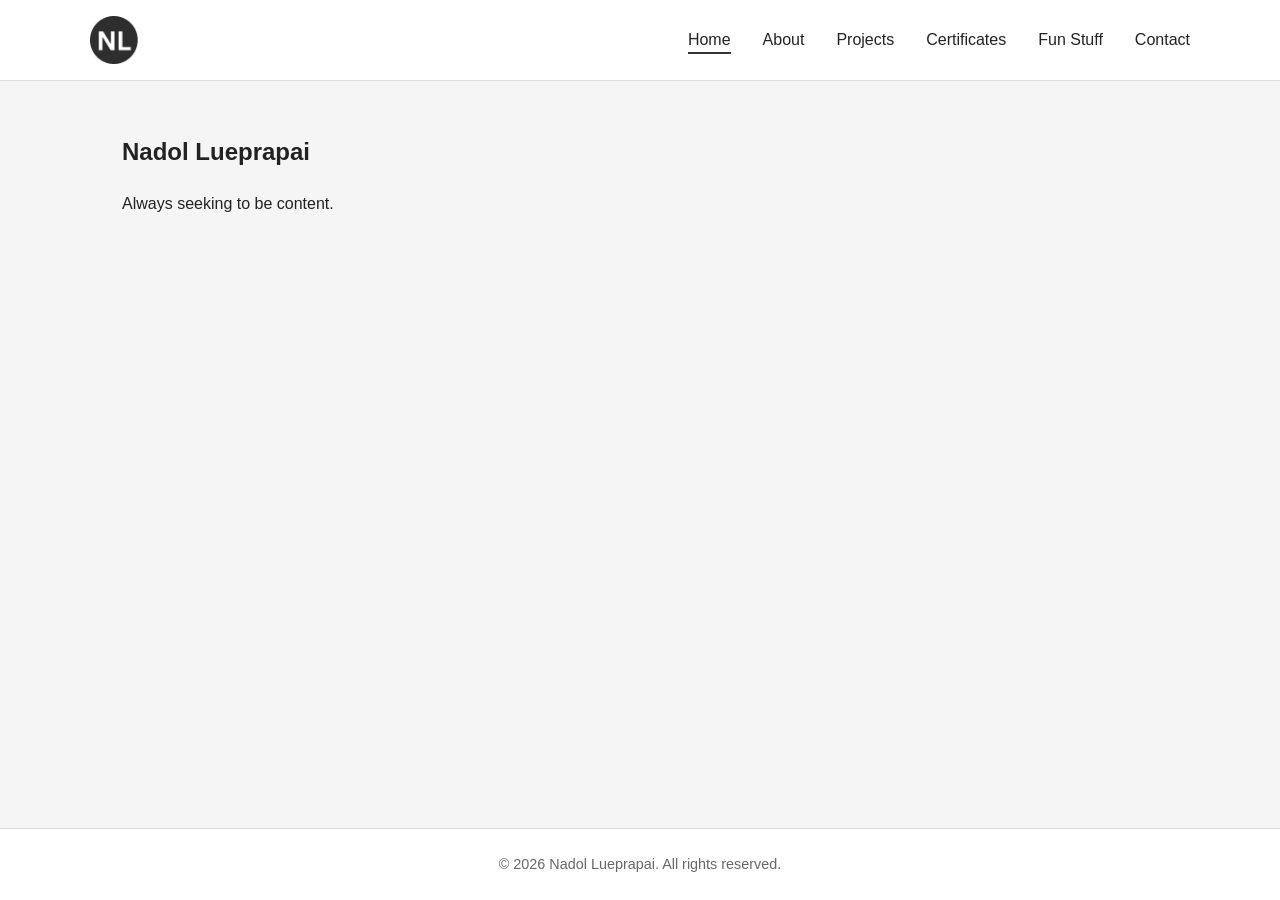
==== index.html @ 52b09a8c "Minor changes." ====
<!DOCTYPE html>
<html lang="en">

<head>
    <meta charset="UTF-8">
    <meta name="viewport" content="width=device-width, initial-scale=1.0">
    <title>Nadol Lueprapai | Portfolio</title>
    <link rel="stylesheet" href="css/styles.css">
</head>

<body>
    <header>
        <nav class="navbar">
            <div class="nav-container">
                <div class="logo">
                    <a href="index.html">
                        <img src="assets/images/logo.png" alt="Nadol Lueprapai Logo">
                    </a>
                </div>

                <ul class="nav-links">
                    <li><a href="index.html" class="active">Home</a></li>
                    <li><a href="about.html">About</a></li>
                    <li><a href="projects.html">Projects</a></li>
                    <li><a href="certificates.html">Certificates</a></li>
                    <li><a href="fun.html">Fun Stuff</a></li>
                    <li><a href="contact.html">Contact</a></li>
                </ul>
            </div>
        </nav>
    </header>

    <main>
        <section class="hero">
            <h1>Nadol Lueprapai</h1>
            <p>Always seeking to be content.</p>
        </section>
    </main>

    <footer>
        <p>&copy; 2026 Nadol Lueprapai. All rights reserved.</p>
    </footer>

    <script src="js/main.js"></script>
</body>

</html>
---- css/styles.css ----
:root {
    --background: #f5f5f5;
    --surface: #ffffff;

    --text: #222222;
    --accent: #333333;
    --text-muted: #676767;

    --border: #dddddd;
    --shadow: 0 2px 5px rgba(0, 0, 0, 0.08);

    --radius: 6px;

    --font-family: Arial, Helvetica, sans-serif;

    --content-width: 1100px;
    --logo-height: 48px;

    --main-padding: 2rem;
    --card-padding: 2rem;
    --navbar-padding: 1rem 2rem;
}

html {
    scroll-behavior: smooth;
}

body {
    margin: 0;
    background: var(--background);
    color: var(--text);
    font-family: var(--font-family);
    line-height: 1.6;

    min-height: 100vh;
    display: flex;
    flex-direction: column;
}

img {
    display: block;
    max-width: 100%;
}

.navbar {
    background: var(--surface);
    border-bottom: 1px solid var(--border);
}

.nav-container {
    max-width: var(--content-width);
    margin: 0 auto;

    display: flex;
    justify-content: space-between;
    align-items: center;

    padding: var(--navbar-padding);
}

.logo {
    flex-shrink: 0;
}

.logo a {
    display: flex;
    align-items: center;
    text-decoration: none;
}

.logo img {
    height: var(--logo-height);
    width: auto;
}

.nav-links {
    display: flex;
    align-items: center;
    gap: 2rem;

    margin: 0;
    padding: 0;

    list-style: none;
}

.nav-links a {
    color: var(--text);
    text-decoration: none;
    font-weight: 500;

    transition: color 0.2s ease;
}

.nav-links a:hover {
    color: var(--accent);
}

.active {
    color: var(--accent);
    font-weight: 700;
    border-bottom: 2px solid var(--accent);
    padding-bottom: 0.25rem;
}

main {
    flex: 1;

    width: 100%;
    max-width: var(--content-width);

    margin: 0 auto;
    padding: var(--main-padding);

    box-sizing: border-box;
}

.card {
    background: var(--surface);
    border: 1px solid var(--border);
    border-radius: var(--radius);
    padding: var(--card-padding);
    box-shadow: var(--shadow);
}

footer {
    border-top: 1px solid var(--border);
    background: var(--surface);

    padding: 1.5rem 2rem;

    text-align: center;
}

footer p {
    margin: 0;
    color: var(--text-muted);
    font-size: 0.9rem;
}
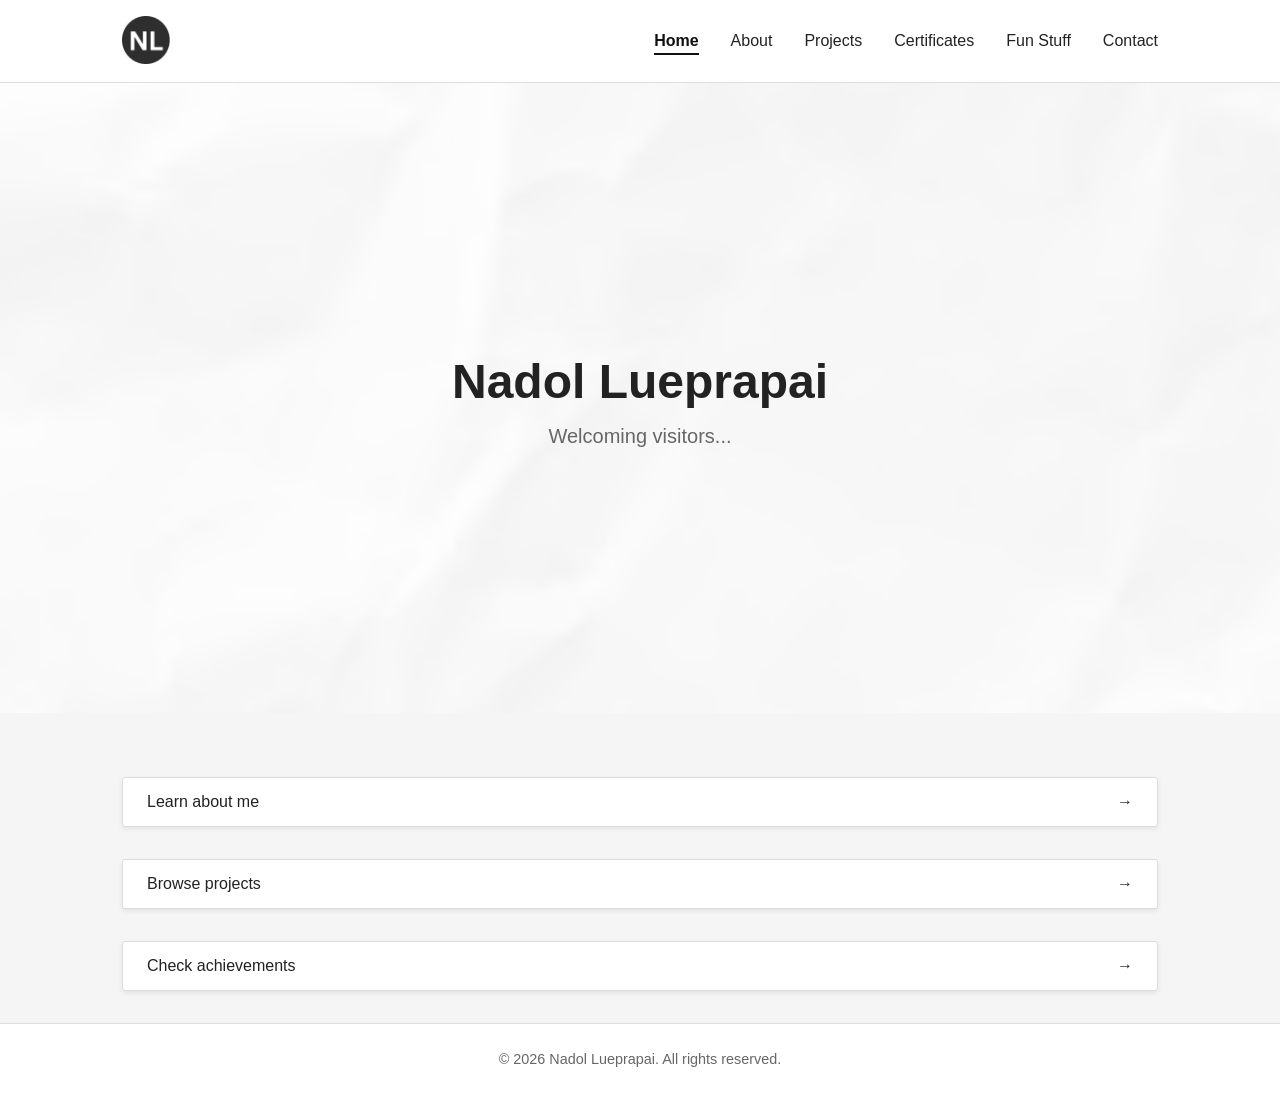
==== commit 0192f017: "Overhaul 07/13/2026" ====
--- a/index.html
+++ b/index.html
@@ -5,7 +5,10 @@
     <meta charset="UTF-8">
     <meta name="viewport" content="width=device-width, initial-scale=1.0">
     <title>Nadol Lueprapai | Portfolio</title>
-    <link rel="stylesheet" href="css/styles.css">
+    <link rel="stylesheet" href="css/globals.css">
+    <link rel="stylesheet" href="css/navbar.css">
+    <link rel="stylesheet" href="css/home.css">
+    <link rel="stylesheet" href="css/footer.css">
 </head>
 
 <body>
@@ -30,10 +33,30 @@
         </nav>
     </header>
 
+    <section class="hero">
+        <div class="hero-background"></div>
+        <div class="hero-content">
+            <h1>Nadol Lueprapai</h1>
+            <p id="tagline">Welcoming visitors...</p>
+        </div>
+    </section>
+
     <main>
-        <section class="hero">
-            <h1>Nadol Lueprapai</h1>
-            <p>Always seeking to be content.</p>
+        <section class="home-links">
+            <a href="about.html">
+                <span>Learn about me</span>
+                <span>→</span>
+            </a>
+
+            <a href="projects.html">
+                <span>Browse projects</span>
+                <span>→</span>
+            </a>
+
+            <a href="certificates.html">
+                <span>Check achievements</span>
+                <span>→</span>
+            </a>
         </section>
     </main>
 
@@ -41,7 +64,8 @@
         <p>&copy; 2026 Nadol Lueprapai. All rights reserved.</p>
     </footer>
 
-    <script src="js/main.js"></script>
+    <script src="js/main.js" defer></script>
+    <script src="js/home.js" defer></script>
 </body>
 
 </html>
--- a/css/globals.css
+++ b/css/globals.css
@@ -0,0 +1,94 @@
+*,
+*::before,
+*::after {
+    box-sizing: border-box;
+    margin: 0;
+    padding: 0;
+}
+
+:root {
+    /* Colors */
+    --background: #f5f5f5;
+    --surface: #ffffff;
+
+    --text: #222222;
+    --accent: #111111;
+    --text-muted: #676767;
+
+    --border: #dddddd;
+    --shadow: 0 2px 5px rgba(0, 0, 0, 0.08);
+    --shadow-hover: 0 4px 10px rgba(0, 0, 0, 0.12);
+
+    /* Shape */
+    --radius: 3px;
+
+    /* Typography */
+    --font-family: Arial, Helvetica, sans-serif;
+
+    /* Layout */
+    --content-width: 1100px;
+
+    --main-padding: 2rem;
+}
+
+html {
+    scroll-behavior: smooth;
+    font-size: 16px;
+}
+
+body {
+    background: var(--background);
+    color: var(--text);
+
+    font-family: var(--font-family);
+    line-height: 1.6;
+
+    min-height: 100vh;
+
+    display: flex;
+    flex-direction: column;
+}
+
+img {
+    display: block;
+    max-width: 100%;
+}
+
+main {
+    flex: 1;
+
+    width: 100%;
+    max-width: var(--content-width);
+
+    margin: 0 auto;
+    padding: var(--main-padding);
+}
+
+
+/* Links */
+
+a {
+    color: inherit;
+    text-decoration: none;
+
+    line-height: 1;
+
+    border-bottom: 2px solid transparent;
+
+    transition:
+        color 0.2s ease,
+        opacity 0.2s ease,
+        border-color 0.2s ease;
+}
+
+a:hover {
+    color: var(--accent);
+    opacity: 0.7;
+    border-color: var(--accent);
+}
+
+@media (max-width: 700px) {
+    main {
+        padding: 1rem;
+    }
+}
--- a/css/navbar.css
+++ b/css/navbar.css
@@ -0,0 +1,102 @@
+/* =========================
+   Navbar
+========================= */
+
+.navbar {
+    background: var(--surface);
+
+    border-bottom: 1px solid var(--border);
+}
+
+
+.nav-container {
+    --logo-height: 48px;
+    --navbar-padding: 1rem 2rem;
+
+    width: 100%;
+    max-width: var(--content-width);
+
+    margin: 0 auto;
+    padding: var(--navbar-padding);
+
+    display: flex;
+    justify-content: space-between;
+    align-items: center;
+}
+
+
+/* =========================
+   Logo
+========================= */
+
+.logo {
+    flex-shrink: 0;
+}
+
+.logo a {
+    display: flex;
+    align-items: center;
+}
+
+.logo img {
+    height: var(--logo-height);
+    width: auto;
+}
+
+
+/* =========================
+   Navigation Links
+========================= */
+
+.nav-links {
+    display: flex;
+    align-items: center;
+
+    gap: 2rem;
+
+    list-style: none;
+}
+
+
+.nav-links a {
+    color: var(--text);
+
+    font-weight: 500;
+
+    border-bottom: 2px solid transparent;
+}
+
+
+/* Active Page */
+
+.nav-links .active {
+    color: var(--accent);
+
+    font-weight: 700;
+
+    border-bottom-color: var(--accent);
+
+    padding-bottom: 0.25rem;
+}
+
+
+/* =========================
+   Mobile
+========================= */
+
+@media (max-width: 700px) {
+
+    .nav-container {
+        flex-direction: column;
+
+        gap: 1rem;
+    }
+
+    .nav-links {
+        flex-wrap: wrap;
+
+        justify-content: center;
+
+        gap: 1rem;
+    }
+}
--- a/css/home.css
+++ b/css/home.css
@@ -0,0 +1,102 @@
+.hero {
+    position: relative;
+    min-height: 70vh;
+
+    display: flex;
+    justify-content: center;
+    align-items: center;
+
+    text-align: center;
+    overflow: hidden;
+}
+
+.hero-background {
+    position: absolute;
+
+    inset: 0;
+
+    width: 200%;
+    height: 100%;
+
+    background-image: url("../assets/images/paper.jpg");
+    background-size: cover;
+    background-position: center;
+
+    animation: move-background 20s linear infinite;
+
+    z-index: -1;
+}
+
+.hero-content {
+    position: relative;
+}
+
+.hero h1 {
+    font-size: 3rem;
+}
+
+.hero p {
+    color: var(--text-muted);
+    font-size: 1.25rem;
+    transition: opacity 0.3s ease;
+}
+
+@keyframes move-background {
+    from {
+        transform: translateX(0);
+    }
+
+    to {
+        transform: translateX(-50%);
+    }
+}
+
+.hero-background::after {
+    content: "";
+
+    position: absolute;
+    inset: 0;
+
+    background: rgba(255, 255, 255, 0.75);
+}
+
+.home-links {
+    display: flex;
+    justify-content: center;
+    flex-direction: column;
+    gap: 2rem;
+
+    margin-top: 2rem;
+}
+
+.home-links a {
+    display: flex;
+    align-items: center;
+    justify-content: space-between;
+
+    min-width: 220px;
+
+    padding: 1rem 1.5rem;
+
+    background: var(--surface);
+    border: 1px solid var(--border);
+    border-radius: var(--radius);
+
+    box-shadow: var(--shadow);
+
+    transition:
+        transform 0.2s ease,
+        box-shadow 0.2s ease,
+        border-color 0.2s ease;
+}
+
+.home-links a:hover {
+    transform: translateY(-3px);
+    box-shadow: var(--shadow-hover);
+}
+
+@media (max-width: 700px) {
+    .hero h1 {
+        font-size: 2.25rem;
+    }
+}
--- a/css/footer.css
+++ b/css/footer.css
@@ -0,0 +1,19 @@
+/* =========================
+   Footer
+========================= */
+
+footer {
+    background: var(--surface);
+
+    border-top: 1px solid var(--border);
+
+    padding: 1.5rem 2rem;
+
+    text-align: center;
+}
+
+footer p {
+    color: var(--text-muted);
+
+    font-size: 0.9rem;
+}
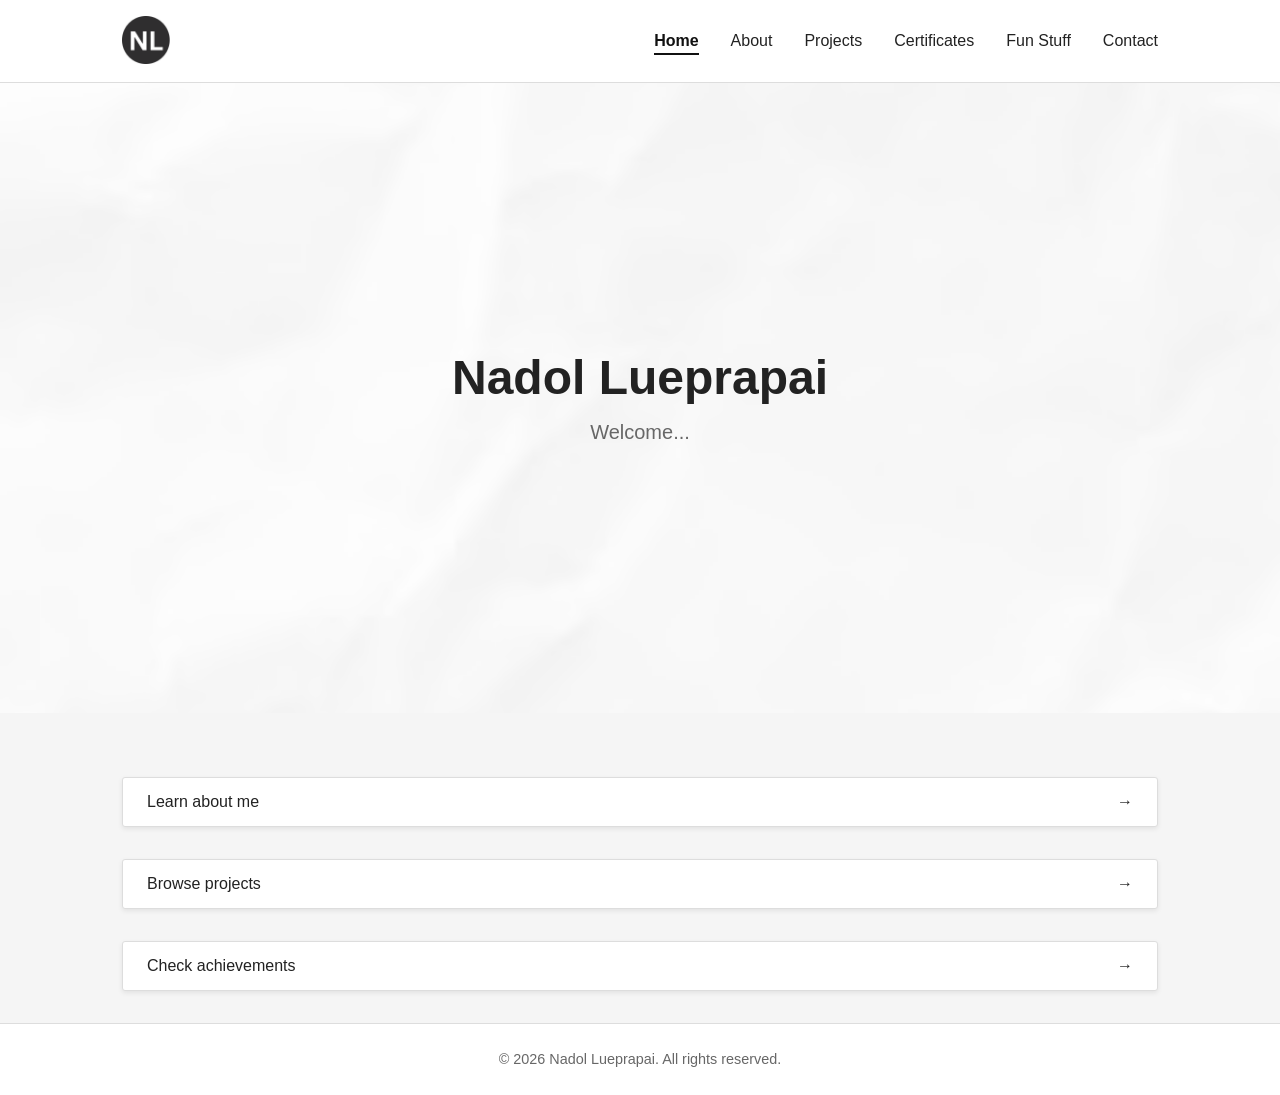
==== commit 6f986c63: "Tagline overhaul." ====
--- a/index.html
+++ b/index.html
@@ -37,7 +37,14 @@
         <div class="hero-background"></div>
         <div class="hero-content">
             <h1>Nadol Lueprapai</h1>
-            <p id="tagline">Welcoming visitors...</p>
+            <div class="tagline-container">
+                <p id="tagline-a" class="tagline active">
+                    Welcome...
+                </p>
+
+                <p id="tagline-b" class="tagline">
+                </p>
+            </div>
         </div>
     </section>
 
--- a/css/home.css
+++ b/css/home.css
@@ -38,7 +38,10 @@
 .hero p {
     color: var(--text-muted);
     font-size: 1.25rem;
+
     transition: opacity 0.3s ease;
+
+    will-change: opacity;
 }
 
 @keyframes move-background {
@@ -58,6 +61,30 @@
     inset: 0;
 
     background: rgba(255, 255, 255, 0.75);
+}
+
+.tagline-container {
+    position: relative;
+
+    width: 100%;
+    min-height: 2.5em;
+}
+
+.tagline {
+    position: absolute;
+
+    width: 100%;
+
+    left: 0;
+    top: 0;
+
+    opacity: 0;
+
+    transition: opacity 0.3s ease;
+}
+
+.tagline.active {
+    opacity: 1;
 }
 
 .home-links {
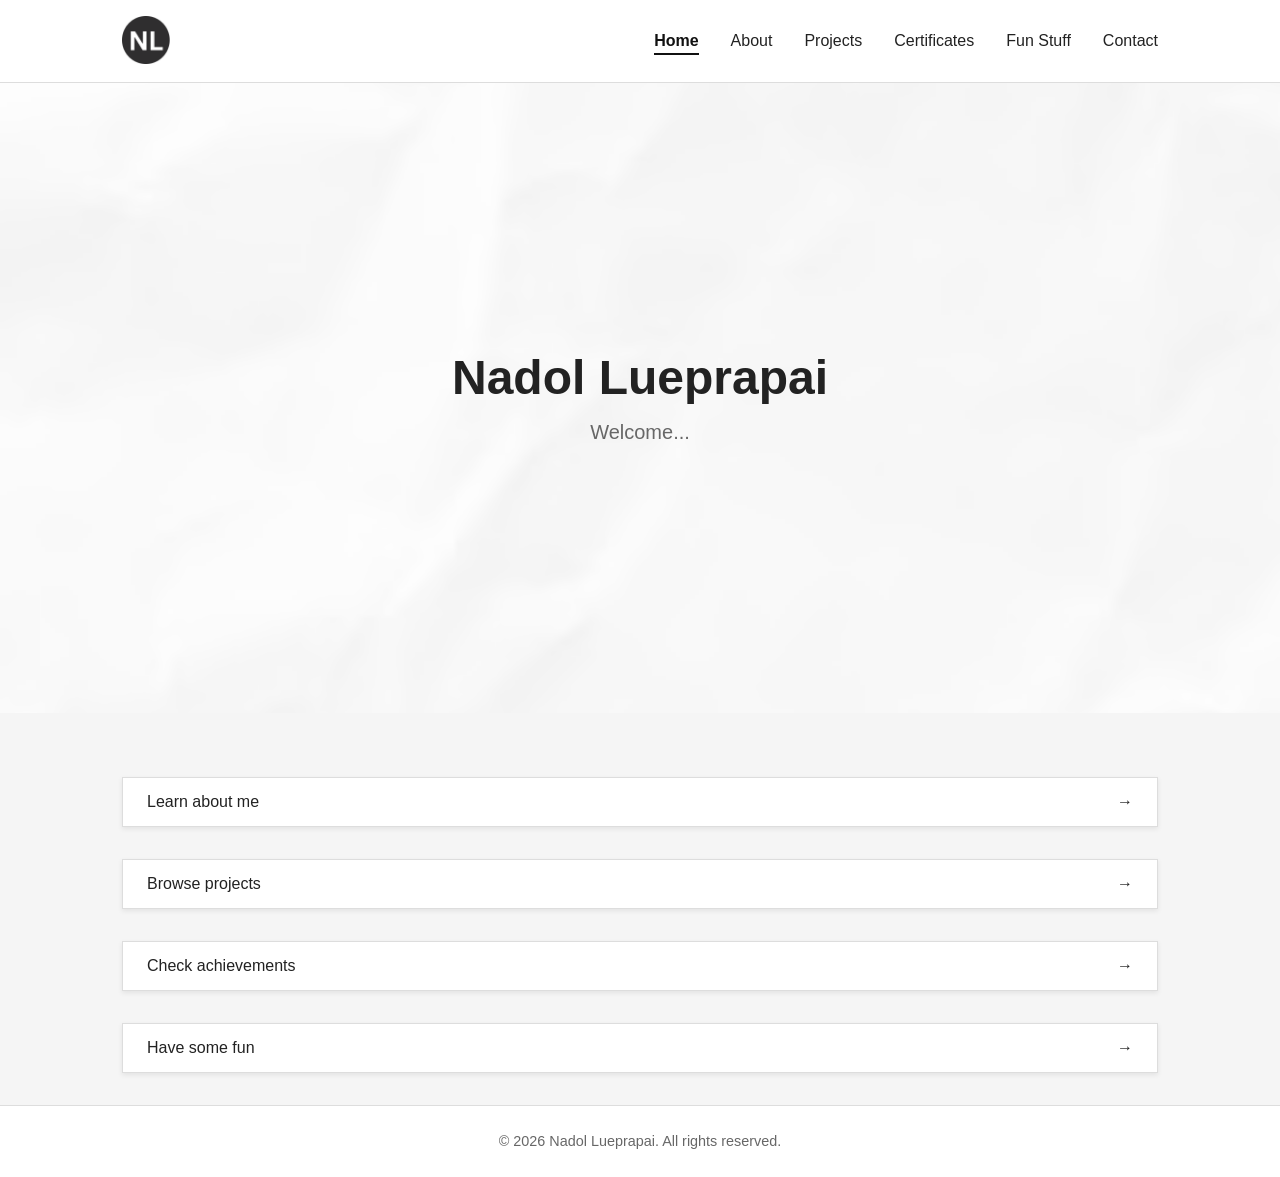
==== commit e9084689: "Added certificates." ====
--- a/index.html
+++ b/index.html
@@ -64,6 +64,11 @@
                 <span>Check achievements</span>
                 <span>→</span>
             </a>
+
+            <a href="fun.html">
+                <span>Have some fun</span>
+                <span>→</span>
+            </a>
         </section>
     </main>
 
--- a/css/globals.css
+++ b/css/globals.css
@@ -20,7 +20,7 @@
     --shadow-hover: 0 4px 10px rgba(0, 0, 0, 0.12);
 
     /* Shape */
-    --radius: 3px;
+    --radius: 0px;
 
     /* Typography */
     --font-family: Arial, Helvetica, sans-serif;
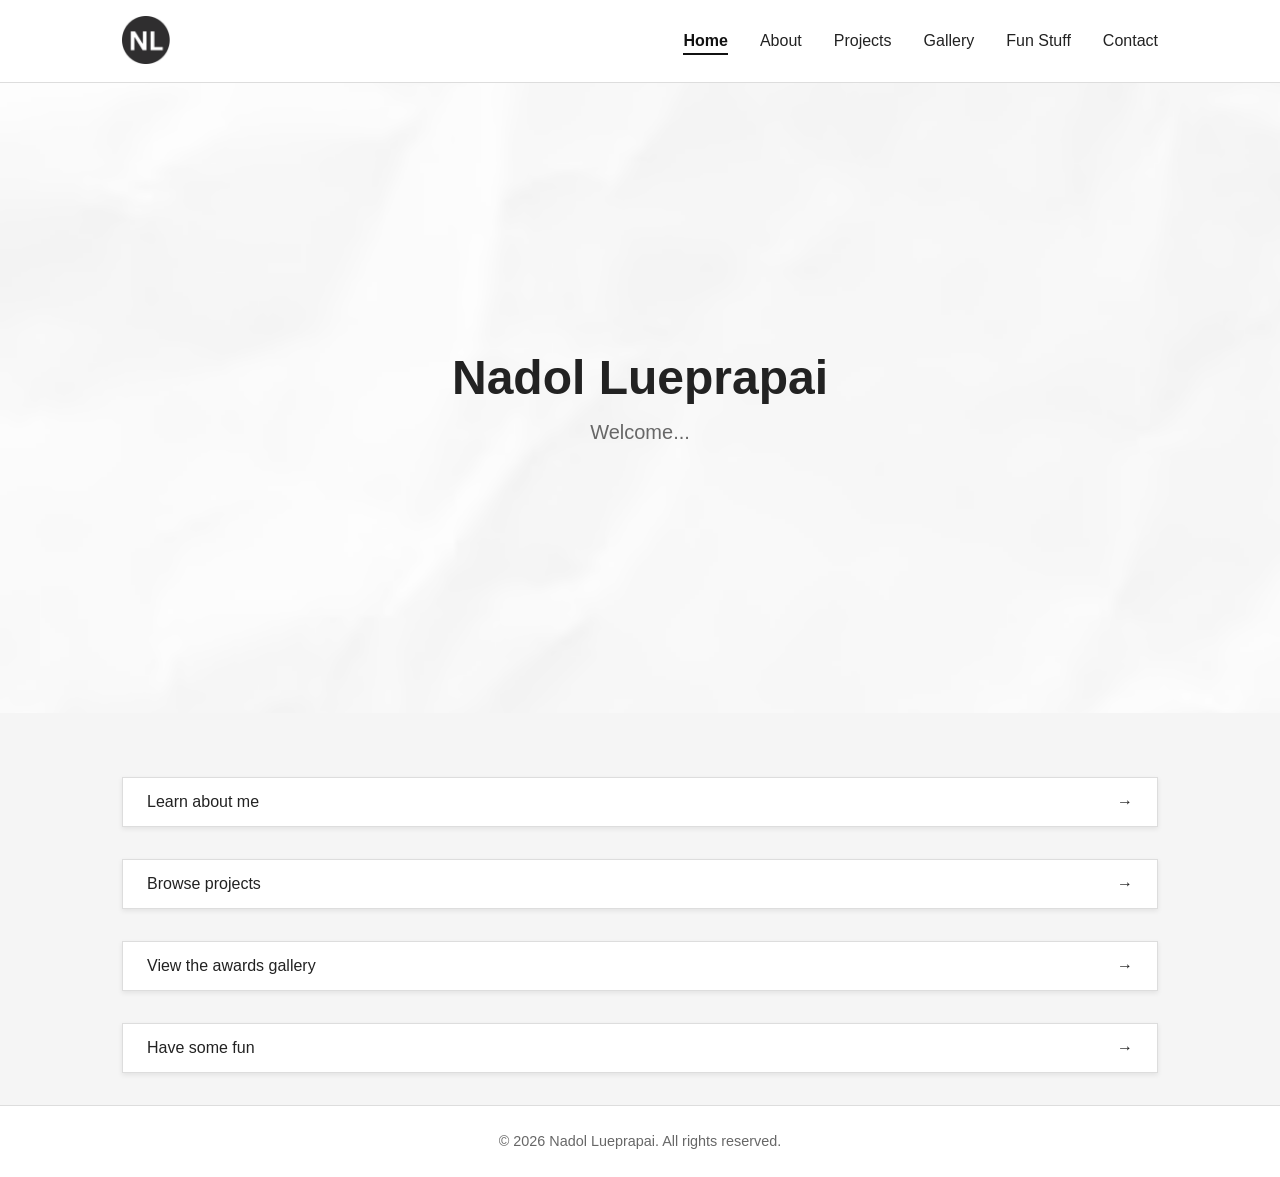
==== commit 2991a1be: "Added About page and renamed Certificates to gallery." ====
--- a/index.html
+++ b/index.html
@@ -4,7 +4,7 @@
 <head>
     <meta charset="UTF-8">
     <meta name="viewport" content="width=device-width, initial-scale=1.0">
-    <title>Nadol Lueprapai | Portfolio</title>
+    <title>Portfolio | Nadol Lueprapai</title>
     <link rel="stylesheet" href="css/globals.css">
     <link rel="stylesheet" href="css/navbar.css">
     <link rel="stylesheet" href="css/home.css">
@@ -25,7 +25,7 @@
                     <li><a href="index.html" class="active">Home</a></li>
                     <li><a href="about.html">About</a></li>
                     <li><a href="projects.html">Projects</a></li>
-                    <li><a href="certificates.html">Certificates</a></li>
+                    <li><a href="gallery.html">Gallery</a></li>
                     <li><a href="fun.html">Fun Stuff</a></li>
                     <li><a href="contact.html">Contact</a></li>
                 </ul>
@@ -60,8 +60,8 @@
                 <span>→</span>
             </a>
 
-            <a href="certificates.html">
-                <span>Check achievements</span>
+            <a href="gallery.html">
+                <span>View the awards gallery</span>
                 <span>→</span>
             </a>
 
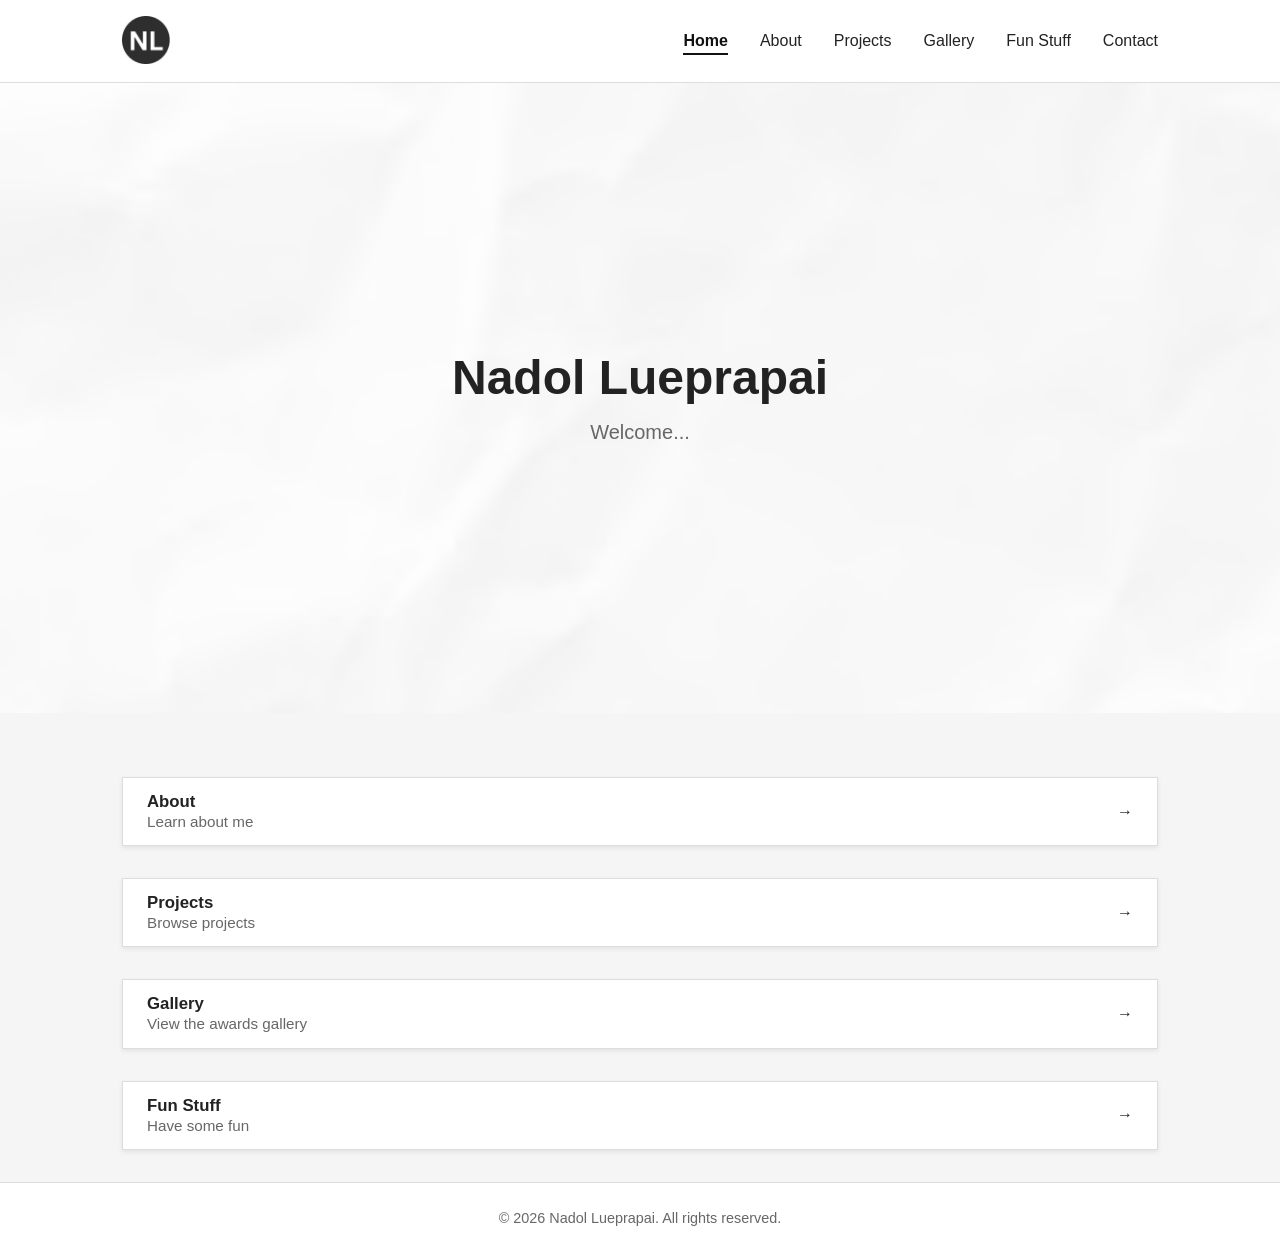
==== commit 1e5a3856: "Added Projects Page + Overhaul changes." ====
--- a/index.html
+++ b/index.html
@@ -4,7 +4,10 @@
 <head>
     <meta charset="UTF-8">
     <meta name="viewport" content="width=device-width, initial-scale=1.0">
+
     <title>Portfolio | Nadol Lueprapai</title>
+    <link rel="icon" type="image/png" href="assets/images/logo.png">
+
     <link rel="stylesheet" href="css/globals.css">
     <link rel="stylesheet" href="css/navbar.css">
     <link rel="stylesheet" href="css/home.css">
@@ -51,22 +54,34 @@
     <main>
         <section class="home-links">
             <a href="about.html">
-                <span>Learn about me</span>
+                <div>
+                    <strong>About</strong>
+                    <span>Learn about me</span>
+                </div>
                 <span>→</span>
             </a>
 
             <a href="projects.html">
-                <span>Browse projects</span>
+                <div>
+                    <strong>Projects</strong>
+                    <span>Browse projects</span>
+                </div>
                 <span>→</span>
             </a>
 
             <a href="gallery.html">
-                <span>View the awards gallery</span>
+                <div>
+                    <strong>Gallery</strong>
+                    <span>View the awards gallery</span>
+                </div>
                 <span>→</span>
             </a>
 
             <a href="fun.html">
-                <span>Have some fun</span>
+                <div>
+                    <strong>Fun Stuff</strong>
+                    <span>Have some fun</span>
+                </div>
                 <span>→</span>
             </a>
         </section>
--- a/css/navbar.css
+++ b/css/navbar.css
@@ -41,6 +41,11 @@
 .logo img {
     height: var(--logo-height);
     width: auto;
+}
+
+.logo a:hover {
+    opacity: 0.8;
+    border-color: transparent;
 }
 
 
--- a/css/home.css
+++ b/css/home.css
@@ -29,6 +29,7 @@
 
 .hero-content {
     position: relative;
+    width: 40%;
 }
 
 .hero h1 {
@@ -117,6 +118,21 @@
         border-color 0.2s ease;
 }
 
+.home-links a div {
+    display: flex;
+    flex-direction: column;
+    gap: 0.2rem;
+}
+
+.home-links strong {
+    font-size: 1.05rem;
+}
+
+.home-links a div span {
+    color: var(--text-muted);
+    font-size: 0.95rem;
+}
+
 .home-links a:hover {
     transform: translateY(-3px);
     box-shadow: var(--shadow-hover);
